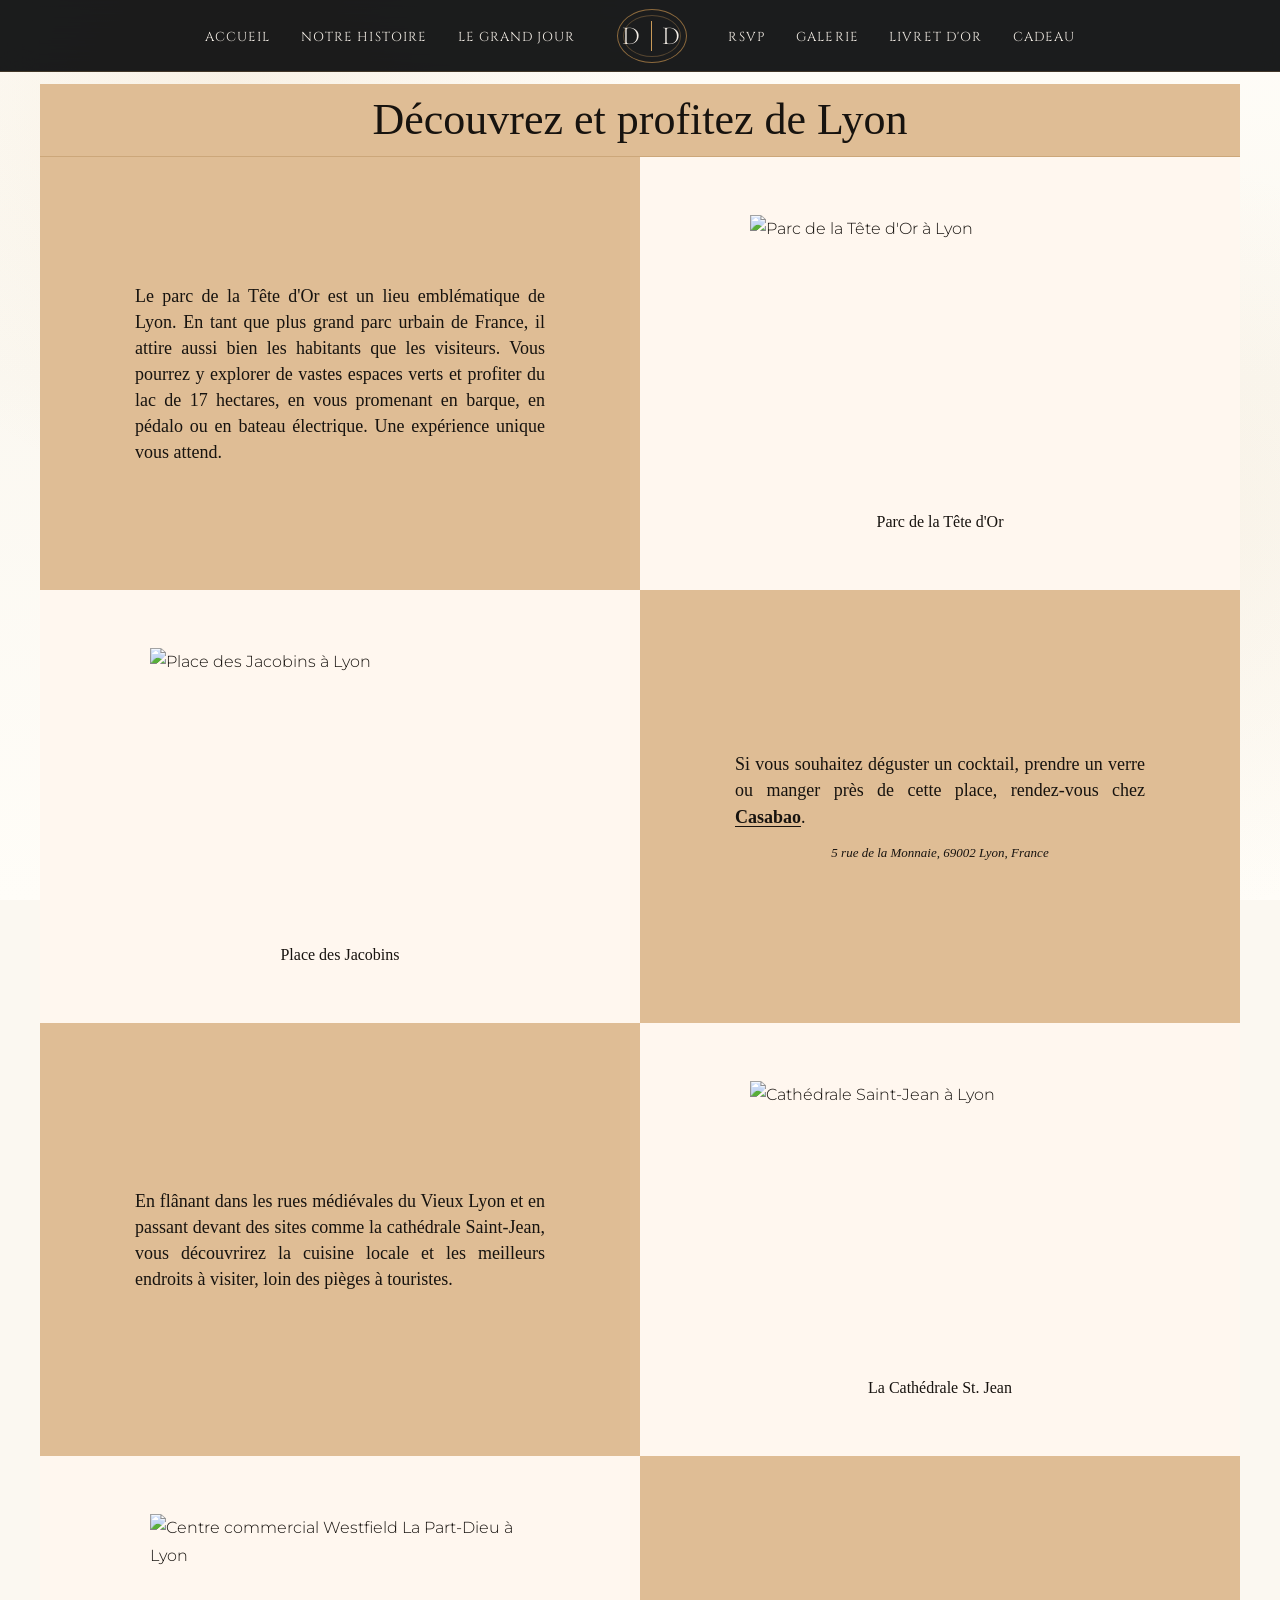
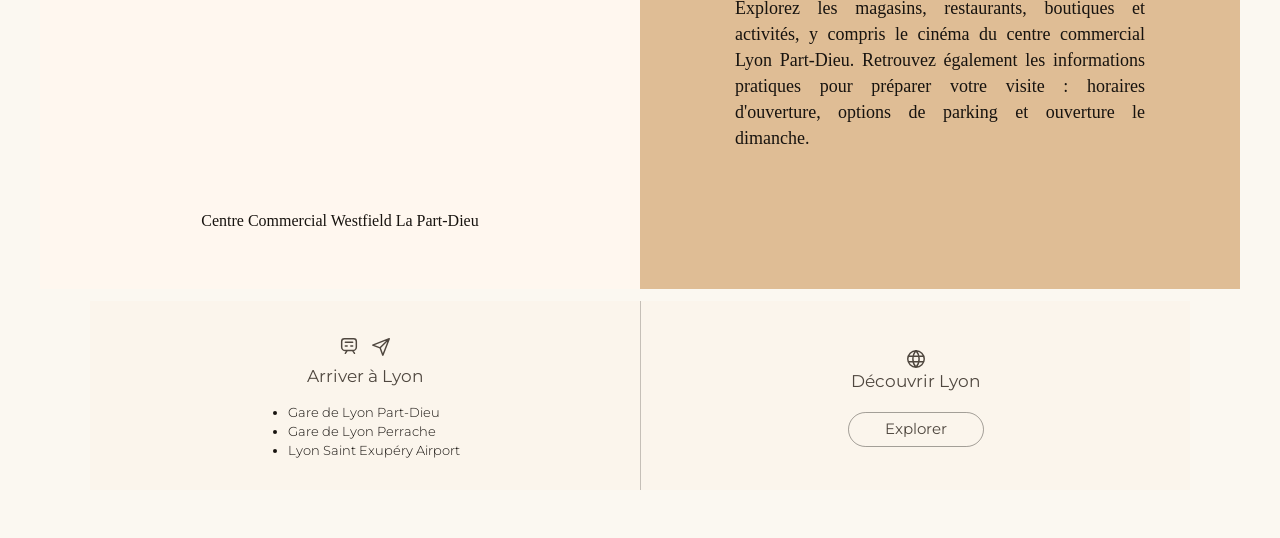
==== decouvrir-lyon.html @ 54d8b9b0 "update" ====
<!DOCTYPE html>
<html lang="fr">
<head>
  <meta charset="UTF-8" />
  <meta name="viewport" content="width=device-width, initial-scale=1.0" />
  <title>Découvrez Lyon - Dunelle &amp; Ditrich</title>
  <link rel="preconnect" href="https://fonts.googleapis.com" />
  <link rel="preconnect" href="https://fonts.gstatic.com" crossorigin />
  <link href="https://fonts.googleapis.com/css2?family=Cinzel:wght@400;500;600;700&family=Cormorant+Garamond:wght@400;500;600&family=Montserrat:wght@300;400;500;600&display=swap" rel="stylesheet" />
  <link rel="stylesheet" href="styles.css" />
</head>
<body class="lyon-page">
  <header class="site-header">
    <a class="mobile-brand" href="index.html#accueil" aria-label="Accueil">D|D</a>
    <button class="mobile-menu-toggle" type="button" aria-controls="site-menu" aria-expanded="false">
      <span>Menu</span>
      <i aria-hidden="true"></i>
      <i aria-hidden="true"></i>
    </button>
    <nav id="site-menu" class="main-nav" aria-label="Navigation principale">
      <a href="index.html#accueil">Accueil</a>
      <a href="index.html#histoire">Notre Histoire</a>
      <a href="index.html#grand-jour">Le Grand Jour</a>
      <a class="brand-mark" href="index.html#accueil" aria-label="Accueil">
        <span>D</span><i></i><span>D</span>
      </a>
      <a href="index.html#rsvp">RSVP</a>
      <a href="index.html#galerie">Galerie</a>
      <a href="index.html#livre-or">Livret d'or</a>
      <a href="index.html#cadeau">Cadeau</a>
    </nav>
    <a class="header-rsvp" href="index.html#rsvp">RSVP</a>
  </header>

  <main class="lyon-guide">
    <header class="lyon-guide-header">
      <h1>Découvrez et profitez de Lyon</h1>
    </header>

    <section class="lyon-guide-grid" aria-label="Suggestions pour découvrir Lyon">
      <article class="lyon-guide-cell lyon-text-cell">
        <p>
          Le parc de la Tête d'Or est un lieu emblématique de Lyon. En tant que plus grand
          parc urbain de France, il attire aussi bien les habitants que les visiteurs. Vous
          pourrez y explorer de vastes espaces verts et profiter du lac de 17 hectares, en
          vous promenant en barque, en pédalo ou en bateau électrique. Une expérience unique
          vous attend.
        </p>
      </article>

      <figure class="lyon-guide-cell lyon-image-cell">
        <img src="https://commons.wikimedia.org/wiki/Special:FilePath/Parc%20de%20la%20T%C3%AAte%20d%27Or%20Vue%20sur%20le%20lac7.jpg?width=900" alt="Parc de la Tête d'Or à Lyon" />
        <figcaption>Parc de la Tête d'Or</figcaption>
      </figure>

      <figure class="lyon-guide-cell lyon-image-cell">
        <img src="https://commons.wikimedia.org/wiki/Special:FilePath/Place%20des%20Jacobins%20%28Lyon%2C%202025%29.jpg?width=900" alt="Place des Jacobins à Lyon" />
        <figcaption>Place des Jacobins</figcaption>
      </figure>

      <article class="lyon-guide-cell lyon-text-cell">
        <p>
          Si vous souhaitez déguster un cocktail, prendre un verre ou manger près de cette
          place, rendez-vous chez <a href="https://www.casabao.fr/" target="_blank" rel="noreferrer">Casabao</a>.
        </p>
        <p class="lyon-address">5 rue de la Monnaie, 69002 Lyon, France</p>
      </article>

      <article class="lyon-guide-cell lyon-text-cell">
        <p>
          En flânant dans les rues médiévales du Vieux Lyon et en passant devant des sites
          comme la cathédrale Saint-Jean, vous découvrirez la cuisine locale et les meilleurs
          endroits à visiter, loin des pièges à touristes.
        </p>
      </article>

      <figure class="lyon-guide-cell lyon-image-cell">
        <img src="https://commons.wikimedia.org/wiki/Special:FilePath/Lyon%20Cathedral%20%2852163641867%29.jpg?width=900" alt="Cathédrale Saint-Jean à Lyon" />
        <figcaption>La Cathédrale St. Jean</figcaption>
      </figure>

      <figure class="lyon-guide-cell lyon-image-cell">
        <img src="https://commons.wikimedia.org/wiki/Special:FilePath/Facade%20du%20centre%20commercial%20de%20La%20Part%20Dieu.jpg?width=900" alt="Centre commercial Westfield La Part-Dieu à Lyon" />
        <figcaption>Centre Commercial Westfield La Part-Dieu</figcaption>
      </figure>

      <article class="lyon-guide-cell lyon-text-cell">
        <p>
          Explorez les magasins, restaurants, boutiques et activités, y compris le cinéma du
          centre commercial Lyon Part-Dieu. Retrouvez également les informations pratiques
          pour préparer votre visite : horaires d'ouverture, options de parking et ouverture
          le dimanche.
        </p>
      </article>
    </section>
  </main>

  <footer class="site-footer">
    <div class="footer-panel">
      <section class="footer-card" aria-labelledby="arrival-title">
        <div class="footer-icons" aria-hidden="true">
          <svg class="footer-icon" viewBox="0 0 24 24">
            <path d="M7 17h10M8 20l2-3M16 17l2 3M7 4h10a3 3 0 0 1 3 3v6a4 4 0 0 1-4 4H8a4 4 0 0 1-4-4V7a3 3 0 0 1 3-3ZM8 8h8M8 12h2M14 12h2" />
          </svg>
          <svg class="footer-icon" viewBox="0 0 24 24">
            <path d="M3 11l18-7-7 18-3-8-8-3ZM11 14l10-10" />
          </svg>
        </div>
        <h2 id="arrival-title">Arriver à Lyon</h2>
        <ul class="footer-list">
          <li>Gare de Lyon Part-Dieu</li>
          <li>Gare de Lyon Perrache</li>
          <li>Lyon Saint Exupéry Airport</li>
        </ul>
      </section>

      <section class="footer-card" aria-labelledby="discover-title">
        <svg class="footer-icon" viewBox="0 0 24 24" aria-hidden="true">
          <path d="M12 21a9 9 0 1 0 0-18 9 9 0 0 0 0 18ZM3.6 9h16.8M3.6 15h16.8M12 3c2.2 2.3 3.4 5.3 3.4 9S14.2 18.7 12 21M12 3C9.8 5.3 8.6 8.3 8.6 12S9.8 18.7 12 21" />
        </svg>
        <h2 id="discover-title">Découvrir Lyon</h2>
        <a class="footer-button" href="decouvrir-lyon.html">Explorer</a>
      </section>
    </div>
  </footer>

  <script>
    const header = document.querySelector(".site-header");
    const menuToggle = document.querySelector(".mobile-menu-toggle");
    const menuLinks = document.querySelectorAll("#site-menu a");

    function setMenuOpen(isOpen) {
      header.classList.toggle("menu-open", isOpen);
      menuToggle.setAttribute("aria-expanded", String(isOpen));
      document.body.classList.toggle("menu-lock", isOpen);
    }

    menuToggle.addEventListener("click", () => {
      setMenuOpen(!header.classList.contains("menu-open"));
    });

    menuLinks.forEach((link) => {
      link.addEventListener("click", () => setMenuOpen(false));
    });

    document.addEventListener("keydown", (event) => {
      if (event.key === "Escape") {
        setMenuOpen(false);
      }
    });
  </script>
</body>
</html>
---- styles.css ----
:root {
  --black: #030405;
  --night: #070b12;
  --night-soft: #101722;
  --panel: #0b111a;
  --ivory: #fbf8f1;
  --champagne: #fffdf8;
  --cream: #f4eee3;
  --ink: #17130f;
  --ink-soft: #4f473f;
  --gold: #c99a58;
  --gold-bright: #e0b66d;
  --gold-muted: #8d6a3d;
  --gold-dark: #9a6b32;
  --text: #f4eee6;
  --muted: #c5b9ad;
  --line: rgba(201, 154, 88, 0.34);
  --line-light: rgba(154, 107, 50, 0.28);
  --serif: "Cinzel", Georgia, serif;
  --body: "Montserrat", "Segoe UI", Arial, sans-serif;
  --display: "Cormorant Garamond", Georgia, serif;
}

* {
  box-sizing: border-box;
  margin: 0;
  padding: 0;
}

html {
  scroll-behavior: smooth;
}

body {
  min-height: 100vh;
  color: var(--ink);
  background: var(--ivory);
  font-family: var(--body);
  font-size: 16px;
  font-weight: 300;
  line-height: 1.75;
}

body::before {
  content: "";
  position: fixed;
  inset: 0;
  z-index: -1;
  background:
    radial-gradient(circle at 18% 10%, rgba(201, 154, 88, 0.11), transparent 26rem),
    radial-gradient(circle at 90% 60%, rgba(201, 154, 88, 0.08), transparent 24rem),
    linear-gradient(180deg, var(--champagne), var(--ivory) 42%, var(--champagne));
}

a {
  color: inherit;
  text-decoration: none;
}

img,
svg {
  display: block;
  max-width: 100%;
}

address {
  font-style: normal;
}

.site-header {
  position: fixed;
  inset: 0 0 auto;
  z-index: 50;
  min-height: 72px;
  padding: 0 4vw;
  display: flex;
  align-items: center;
  justify-content: center;
  background: rgba(3, 4, 5, 0.9);
  border-bottom: 1px solid rgba(201, 154, 88, 0.22);
  backdrop-filter: blur(16px);
}

.main-nav {
  display: grid;
  grid-template-columns: repeat(3, auto) 92px repeat(4, auto);
  align-items: center;
  justify-content: center;
  gap: clamp(18px, 2.4vw, 44px);
  width: 100%;
  color: var(--text);
  font-family: var(--serif);
  font-size: 13px;
  letter-spacing: 0.08em;
  text-transform: uppercase;
}

.main-nav a:not(.brand-mark),
.header-rsvp {
  position: relative;
  padding: 24px 0 21px;
}

.main-nav a:not(.brand-mark)::after,
.header-rsvp::after {
  content: "";
  position: absolute;
  left: 0;
  bottom: 10px;
  width: 100%;
  height: 1px;
  background: var(--gold);
  transform: scaleX(0);
  transform-origin: left;
  transition: transform 180ms ease;
}

.main-nav a:hover::after,
.main-nav .is-active::after,
.header-rsvp:hover::after {
  transform: scaleX(1);
}

.brand-mark {
  position: relative;
  width: 78px;
  height: 62px;
  margin: 0 auto;
  display: inline-flex;
  align-items: center;
  justify-content: center;
  gap: 10px;
  color: var(--text);
  font-family: var(--display);
  font-size: 26px;
  letter-spacing: 0.06em;
}

.brand-mark::before,
.brand-mark::after {
  content: "";
  position: absolute;
  inset: 4px;
  border: 1px solid var(--gold-muted);
  border-radius: 50%;
}

.brand-mark::after {
  inset: 10px;
  border-color: rgba(201, 154, 88, 0.34);
}

.brand-mark i {
  width: 1px;
  height: 30px;
  background: var(--gold);
}

.mobile-brand,
.mobile-menu-toggle,
.header-rsvp {
  display: none;
}

.menu-lock {
  overflow: hidden;
}

.hero {
  position: relative;
  min-height: 760px;
  display: grid;
  grid-template-columns: minmax(0, 1.45fr) minmax(420px, 0.9fr);
  overflow: hidden;
  border-bottom: 1px solid rgba(201, 154, 88, 0.2);
}

.hero-image {
  min-height: 760px;
  background:
    linear-gradient(90deg, rgba(3, 4, 5, 0.08), rgba(3, 4, 5, 0.58) 72%, var(--black)),
    url("assets/hero-couple.jpg") center bottom / contain no-repeat;
  background-color: var(--black);
  filter: grayscale(1);
}

.hero-panel {
  min-height: 600px;
  display: grid;
  align-items: center;
  padding: 120px clamp(42px, 7vw, 132px) 72px clamp(26px, 4vw, 72px);
  background:
    radial-gradient(circle at 55% 42%, rgba(201, 154, 88, 0.08), transparent 20rem),
    linear-gradient(90deg, rgba(3, 4, 5, 0.72), var(--black) 44%);
}

.hero-content {
  max-width: 420px;
  text-align: center;
}

.compteur-minute {
  display: grid;
  grid-template-columns: repeat(4, minmax(0, 1fr));
  gap: 8px;
  width: min(420px, 100%);
  margin: 0 auto 28px;
}

.countdown-box {
  display: grid;
  place-items: center;
  min-height: 76px;
  padding: 10px 6px 9px;
  color: var(--text);
  background: rgba(3, 4, 5, 0.72);
  border: 1px solid rgba(201, 154, 88, 0.58);
  box-shadow: 0 10px 24px rgba(0, 0, 0, 0.28);
}

.countdown-box strong {
  color: var(--gold-bright);
  font-family: var(--serif);
  font-size: clamp(28px, 3vw, 42px);
  font-weight: 600;
  line-height: 1;
}

.countdown-box span {
  margin-top: 5px;
  color: var(--text);
  font-family: var(--serif);
  font-size: 12px;
  font-weight: 600;
  letter-spacing: 0.08em;
  line-height: 1;
  text-transform: uppercase;
}

.eyebrow,
.section-label {
  display: inline-flex;
  align-items: center;
  gap: 14px;
  color: var(--gold);
  font-family: var(--serif);
  font-size: 13px;
  font-weight: 500;
  letter-spacing: 0.18em;
  line-height: 1.3;
  text-transform: uppercase;
}

.eyebrow::before,
.eyebrow::after,
.section-label::after {
  content: "";
  width: 42px;
  height: 1px;
  background: currentColor;
}

.hero h1 {
  margin: 22px 0 20px;
  color: var(--text);
  font-family: var(--serif);
  font-size: clamp(54px, 5.3vw, 92px);
  font-weight: 500;
  letter-spacing: 0.08em;
  line-height: 0.9;
  text-transform: uppercase;
}

.hero h1 span {
  color: var(--gold-bright);
  font-size: 0.68em;
}

.date,
.venue {
  color: var(--text);
  font-family: var(--serif);
  letter-spacing: 0.13em;
  text-transform: uppercase;
}

.date {
  font-size: 21px;
}

.venue {
  margin-top: 8px;
  color: var(--gold-bright);
  font-size: 15px;
}

blockquote {
  position: relative;
  margin-top: 58px;
  color: var(--text);
  font-family: var(--display);
  font-size: 20px;
  font-style: italic;
  line-height: 1.55;
}

blockquote::before {
  content: "";
  position: absolute;
  top: -30px;
  left: 50%;
  width: 106px;
  height: 1px;
  background: var(--gold);
  transform: translateX(-50%);
}

.scroll-cue {
  position: absolute;
  left: 50%;
  bottom: 28px;
  width: 18px;
  height: 18px;
  border-right: 2px solid var(--gold-bright);
  border-bottom: 2px solid var(--gold-bright);
  transform: translateX(-50%) rotate(45deg);
}

.split-section {
  display: grid;
  grid-template-columns: minmax(320px, 0.9fr) minmax(360px, 1.1fr);
  align-items: stretch;
  background: var(--champagne);
  border-bottom: 1px solid var(--line-light);
}

.story-copy {
  padding: clamp(70px, 7vw, 108px) clamp(34px, 7vw, 132px);
}

.story-copy h2,
.section-heading h2,
.location-copy h2,
.rsvp-content h2,
.guestbook-copy h2,
.gift-copy h2 {
  margin: 18px 0 28px;
  color: var(--gold-bright);
  font-family: var(--serif);
  font-size: clamp(34px, 4vw, 58px);
  font-weight: 500;
  letter-spacing: 0.09em;
  line-height: 1.08;
  text-transform: uppercase;
}

.story-slider-section .section-heading h2,
.day-section .section-heading h2,
.location-copy h2,
.rsvp-content h2,
.gallery-section .section-heading h2,
.guestbook-copy h2,
.gift-copy h2 {
  color: var(--gold-dark);
}

.story-slider-section .section-label,
.day-section .section-label,
.location-section .section-label,
.rsvp-section .section-label,
.gallery-section .section-label,
.guestbook-section .section-label,
.gift-section .section-label {
  color: var(--gold-dark);
}

.story-slider-section .section-label::after,
.day-section .section-label::after,
.location-section .section-label::after,
.rsvp-section .section-label::after,
.gallery-section .section-label::after,
.guestbook-section .section-label::after,
.gift-section .section-label::after,
.section-heading .section-label::before,
.dress-code .section-label::before {
  background: var(--gold-dark);
}

.story-copy p:not(.section-label) {
  max-width: 610px;
  margin-top: 22px;
  color: var(--ink-soft);
}

.story-photo {
  min-height: 640px;
}

.story-photo img {
  width: 100%;
  height: 100%;
  object-fit: contain;
  object-position: center;
  background: var(--cream);
}

.story-slider-section {
  background:
    radial-gradient(circle at 18% 12%, rgba(201, 154, 88, 0.16), transparent 20rem),
    linear-gradient(180deg, var(--champagne), var(--ivory));
  border-bottom: 1px solid var(--line-light);
}

.story-slider {
  width: min(620px, 100%);
  margin: 0 auto;
}

.story-slides {
  position: relative;
}

.story-slide {
  display: none;
  overflow: hidden;
  background: var(--champagne);
  border: 1px solid var(--line-light);
  box-shadow: 0 26px 70px rgba(79, 71, 63, 0.14);
}

.story-slide.is-active {
  display: block;
  animation: fade-up 420ms ease both;
}

.story-slide img {
  width: 100%;
  max-height: 400px;
  object-fit: contain;
  object-position: center;
  background: var(--cream);
  border-bottom: 1px solid var(--line-light);
}

.story-card-copy {
  padding: clamp(24px, 4vw, 38px);
}

.story-card-copy p {
  color: var(--ink-soft);
  font-size: 17px;
  line-height: 1.85;
}

.story-slider-controls {
  display: grid;
  grid-template-columns: auto 1fr auto;
  align-items: center;
  gap: 18px;
  margin-top: 22px;
}

.story-arrow,
.story-dots button {
  color: var(--gold-dark);
  background: transparent;
  border: 1px solid rgba(154, 107, 50, 0.5);
  cursor: pointer;
}

.story-arrow {
  min-height: 44px;
  padding: 0 18px;
  font-family: var(--serif);
  font-size: 12px;
  font-weight: 600;
  letter-spacing: 0.12em;
  text-transform: uppercase;
}

.story-dots {
  display: flex;
  justify-content: center;
  gap: 9px;
}

.story-dots button {
  width: 11px;
  height: 11px;
  padding: 0;
  border-radius: 50%;
}

.story-dots button.is-active {
  background: var(--gold-dark);
}

.section-pad {
  padding: clamp(72px, 8vw, 124px) 6vw;
}

.section-heading {
  max-width: 780px;
  margin: 0 auto 62px;
  text-align: center;
}

.section-heading .section-label::before {
  content: "";
  width: 42px;
  height: 1px;
  background: currentColor;
}

.day-section {
  background:
    radial-gradient(circle at 50% 0, rgba(201, 154, 88, 0.12), transparent 24rem),
    var(--ivory);
  border-bottom: 1px solid var(--line-light);
}

.events-grid {
  display: grid;
  grid-template-columns: repeat(2, minmax(280px, 420px));
  justify-content: center;
  width: min(920px, 100%);
  margin: 0 auto;
}

.event-card {
  position: relative;
  min-height: 250px;
  padding: 22px 44px;
  text-align: center;
}

.event-card + .event-card {
  border-left: 1px solid var(--line-light);
}

.event-icon,
.dress-icon {
  width: 66px;
  height: 66px;
  margin: 0 auto 20px;
  fill: none;
  stroke: var(--gold-dark);
  stroke-width: 1.7;
  stroke-linecap: round;
  stroke-linejoin: round;
}

.event-card h3 {
  color: var(--ink);
  font-family: var(--serif);
  font-size: 22px;
  font-weight: 500;
  letter-spacing: 0.12em;
  text-transform: uppercase;
}

.event-time {
  margin-top: 16px;
  color: var(--gold-dark);
  font-family: var(--serif);
  font-size: 20px;
}

.event-place {
  margin-top: 10px;
  color: var(--ink-soft);
}

.dress-code {
  width: min(920px, 100%);
  margin: 54px auto 0;
  padding-top: 34px;
  text-align: center;
  border-top: 1px solid var(--line-light);
}

.dress-code .section-label::before {
  content: "";
  width: 42px;
  height: 1px;
  background: currentColor;
}

.dress-code p:last-child {
  max-width: 860px;
  margin: 16px auto 0;
  color: var(--ink-soft);
}

.location-section {
  display: grid;
  grid-template-columns: minmax(320px, 0.7fr) minmax(380px, 1.3fr);
  min-height: 430px;
  background: var(--champagne);
  border-bottom: 1px solid var(--line-light);
}

.location-copy {
  padding: clamp(56px, 6vw, 86px) clamp(34px, 6vw, 98px);
  border-right: 1px solid var(--line-light);
}

.location-copy h2 {
  max-width: 420px;
  margin-bottom: 34px;
  font-size: clamp(28px, 3vw, 42px);
}

address,
.parking p:last-child {
  color: var(--ink-soft);
}

address strong {
  display: block;
  margin-bottom: 7px;
  color: var(--gold-dark);
  font-family: var(--serif);
  font-size: 19px;
}

.parking {
  margin-top: 34px;
}

.map-card {
  position: relative;
  min-height: 430px;
  overflow: hidden;
}

.map-card::after {
  content: "";
  position: absolute;
  inset: 0;
  background: radial-gradient(circle at 56% 42%, rgba(201, 154, 88, 0.18), transparent 12rem);
  pointer-events: none;
}

.map-card img {
  width: 100%;
  height: 100%;
  object-fit: cover;
  filter: saturate(1.05) contrast(1.05);
}

.rsvp-section {
  position: relative;
  overflow: hidden;
  text-align: center;
  background:
    radial-gradient(circle at 50% 18%, rgba(201, 154, 88, 0.12), transparent 18rem),
    var(--champagne);
  border-bottom: 1px solid var(--line-light);
}

.rsvp-content {
  position: relative;
  z-index: 2;
}

.rsvp-content h2 {
  margin-bottom: 12px;
  font-size: clamp(30px, 3.5vw, 48px);
}

.rsvp-content p:not(.section-label) {
  max-width: 760px;
  margin: 0 auto 26px;
  color: var(--ink-soft);
  font-size: 18px;
}

.gold-button,
.outline-button {
  display: inline-flex;
  align-items: center;
  justify-content: center;
  min-height: 52px;
  padding: 0 34px;
  font-family: var(--serif);
  font-size: 14px;
  font-weight: 600;
  letter-spacing: 0.12em;
  text-transform: uppercase;
  transition: transform 180ms ease, background 180ms ease, color 180ms ease;
}

.gold-button {
  color: #1b1410;
  background: linear-gradient(180deg, #edc77e, #c8954f);
  border: 1px solid #f1ce88;
  box-shadow: 0 14px 34px rgba(201, 154, 88, 0.18);
}

.gold-button:hover,
.outline-button:hover {
  transform: translateY(-2px);
}

.ornament {
  position: absolute;
  bottom: 32px;
  width: 76px;
  height: 120px;
  border-left: 1px solid var(--gold-muted);
  border-radius: 60% 0 0 60%;
  opacity: 0.8;
}

.ornament::before,
.ornament::after {
  content: "";
  position: absolute;
  left: -9px;
  width: 18px;
  height: 34px;
  border: 1px solid var(--gold-muted);
  border-right: 0;
  border-bottom: 0;
  border-radius: 50%;
  transform: rotate(-24deg);
}

.ornament::before {
  top: 24px;
}

.ornament::after {
  top: 68px;
}

.ornament-left {
  left: 8vw;
}

.ornament-right {
  right: 8vw;
  transform: scaleX(-1);
}

.gallery-section {
  padding: clamp(56px, 6vw, 80px) 0 clamp(60px, 6vw, 92px);
  text-align: center;
  background:
    radial-gradient(circle at 10% 10%, rgba(201, 154, 88, 0.1), transparent 20rem),
    var(--ivory);
  border-bottom: 1px solid var(--line-light);
}

.gallery-section .section-heading {
  margin-bottom: 34px;
}

.gallery-section h2 {
  margin-bottom: 0;
}

.gallery-frame {
  position: relative;
  width: min(1320px, calc(100% - 32px));
  margin: 0 auto;
  padding: 0 62px;
  overflow: hidden;
}

.gallery-grid {
  display: flex;
  gap: 10px;
  width: 100%;
  transform: translateX(0);
  transition: transform 1150ms cubic-bezier(0.16, 1, 0.3, 1);
  will-change: transform;
}

.gallery-grid img {
  flex: 0 0 calc((100% - 30px) / 4);
  width: calc((100% - 30px) / 4);
  aspect-ratio: 3 / 4;
  object-fit: cover;
  object-position: center;
  border: 1px solid var(--line-light);
  filter: contrast(1.06) saturate(1.04);
  box-shadow: 0 14px 34px rgba(79, 71, 63, 0.12);
  transform: scale(1);
  transition: filter 1150ms ease, transform 1150ms cubic-bezier(0.16, 1, 0.3, 1);
}

.gallery-grid.is-sliding img {
  filter: contrast(1.03) saturate(1.02);
  transform: scale(0.992);
}

.gallery-arrow {
  position: absolute;
  top: 50%;
  z-index: 2;
  width: 48px;
  height: 48px;
  display: grid;
  place-items: center;
  color: var(--gold-dark);
  background: rgba(255, 253, 248, 0.94);
  border: 1px solid rgba(154, 107, 50, 0.45);
  border-radius: 50%;
  box-shadow: 0 12px 30px rgba(79, 71, 63, 0.16);
  cursor: pointer;
  transform: translateY(-50%);
  transition: transform 180ms ease, border-color 180ms ease, color 180ms ease;
}

.gallery-arrow:hover {
  color: var(--ink);
  border-color: var(--gold-dark);
  transform: translateY(-50%) scale(1.04);
}

.gallery-arrow span {
  margin-top: -3px;
  font-family: var(--serif);
  font-size: 36px;
  line-height: 1;
}

.gallery-arrow-prev {
  left: 0;
}

.gallery-arrow-next {
  right: 0;
}

.outline-button {
  margin-top: 28px;
  color: var(--gold-dark);
  background: transparent;
  border: 1px solid rgba(154, 107, 50, 0.55);
}

.guestbook-section {
  display: grid;
  grid-template-columns: minmax(280px, 0.9fr) minmax(320px, 1fr);
  align-items: center;
  gap: clamp(34px, 6vw, 86px);
  background:
    radial-gradient(circle at 18% 30%, rgba(201, 154, 88, 0.12), transparent 20rem),
    var(--champagne);
  border-bottom: 1px solid var(--line-light);
}

.guestbook-image img {
  width: 100%;
  aspect-ratio: 4 / 3;
  object-fit: cover;
  object-position: center;
  border: 1px solid var(--line-light);
  box-shadow: 0 24px 58px rgba(79, 71, 63, 0.16);
}

.guestbook-copy {
  max-width: 620px;
}

.guestbook-copy h2 {
  margin: 14px 0 18px;
  font-size: clamp(28px, 3vw, 46px);
}

.guestbook-copy p:not(.section-label) {
  color: var(--ink-soft);
  font-size: 17px;
}

.guestbook-button {
  margin-top: 30px;
  cursor: pointer;
}

.gift-section {
  display: grid;
  grid-template-columns: 150px minmax(280px, 640px) auto;
  align-items: center;
  justify-content: center;
  gap: 52px;
  background:
    radial-gradient(circle at 78% 30%, rgba(201, 154, 88, 0.12), transparent 18rem),
    var(--champagne);
  border-bottom: 1px solid var(--line-light);
}

.gift-icon {
  position: relative;
  width: 130px;
  height: 130px;
  border: 1px dashed rgba(201, 154, 88, 0.55);
  border-radius: 50%;
}

.gift-icon::before {
  content: "";
  position: absolute;
  inset: 33px;
  border: 3px solid var(--gold-dark);
}

.gift-icon::after {
  content: "";
  position: absolute;
  left: 50%;
  top: 33px;
  width: 3px;
  height: 64px;
  background: var(--gold-dark);
  box-shadow: -18px -10px 0 -8px var(--champagne), 18px -10px 0 -8px var(--champagne);
  transform: translateX(-50%);
}

.gift-copy h2 {
  margin: 12px 0 14px;
  font-size: clamp(25px, 2.4vw, 36px);
}

.gift-copy p:not(.section-label) {
  color: var(--ink-soft);
}

.gift-button {
  justify-self: center;
  min-width: 220px;
}

.site-footer {
  padding: 0 6vw 48px;
  background: var(--ivory);
}

.footer-panel {
  display: grid;
  grid-template-columns: repeat(2, minmax(0, 1fr));
  width: min(1100px, 100%);
  margin: 0 auto;
  background: #fbf5ec;
}

.footer-card {
  min-height: 170px;
  padding: 34px 28px 30px;
  display: grid;
  align-content: center;
  justify-items: center;
  color: var(--ink);
  text-align: center;
}

.footer-card + .footer-card {
  border-left: 1px solid rgba(23, 19, 15, 0.24);
}

.footer-icons {
  display: inline-flex;
  align-items: center;
  justify-content: center;
  gap: 10px;
  margin-bottom: 8px;
}

.footer-icon {
  width: 22px;
  height: 22px;
  fill: none;
  stroke: var(--ink-soft);
  stroke-width: 1.6;
  stroke-linecap: round;
  stroke-linejoin: round;
}

.footer-card h2 {
  margin: 0;
  color: var(--ink-soft);
  font-family: var(--body);
  font-size: 17px;
  font-weight: 400;
  letter-spacing: 0;
  line-height: 1.4;
}

.footer-list {
  margin: 14px 0 0;
  padding-left: 18px;
  color: var(--ink);
  font-size: 13px;
  line-height: 1.45;
  text-align: left;
}

.footer-button {
  min-width: 136px;
  margin-top: 18px;
  padding: 7px 24px 8px;
  color: var(--ink-soft);
  font-family: var(--body);
  font-size: 15px;
  font-weight: 400;
  line-height: 1.2;
  background: transparent;
  border: 1px solid rgba(23, 19, 15, 0.38);
  border-radius: 999px;
  transition: border-color 180ms ease, color 180ms ease, transform 180ms ease;
}

.footer-button:hover {
  color: var(--gold-dark);
  border-color: var(--gold-dark);
  transform: translateY(-1px);
}

.lyon-page {
  padding-top: 72px;
  background: var(--ivory);
}

.lyon-guide {
  width: min(1200px, calc(100% - 24px));
  margin: 12px auto;
  overflow: hidden;
  background: var(--champagne);
}

.lyon-guide-header {
  position: relative;
  min-height: 70px;
  display: grid;
  place-items: center;
  padding: 12px 72px;
  color: var(--ink);
  background: #dfbd95;
  border-bottom: 1px solid var(--line-light);
  text-align: center;
}

.lyon-guide-header h1 {
  font-family: Georgia, "Times New Roman", serif;
  font-size: clamp(29px, 4vw, 44px);
  font-weight: 400;
  letter-spacing: 0;
  line-height: 1.1;
}

.lyon-guide-grid {
  display: grid;
  grid-template-columns: repeat(2, minmax(0, 1fr));
  background: var(--champagne);
}

.lyon-guide-cell {
  min-height: 420px;
}

.lyon-text-cell {
  display: grid;
  align-content: center;
  padding: clamp(44px, 7vw, 112px);
  background: #dfbd95;
}

.lyon-text-cell p {
  max-width: 410px;
  margin: 0 auto;
  color: var(--ink);
  font-family: Georgia, "Times New Roman", serif;
  font-size: clamp(15px, 1.6vw, 18px);
  line-height: 1.45;
  text-align: justify;
}

.lyon-text-cell a {
  font-weight: 700;
  text-decoration: underline;
  text-underline-offset: 3px;
}

.lyon-address {
  margin-top: 14px !important;
  font-size: 13px !important;
  font-style: italic;
  text-align: center !important;
}

.lyon-image-cell {
  display: grid;
  align-content: center;
  justify-items: center;
  gap: 12px;
  padding: clamp(30px, 5vw, 58px);
  background: #fff7ef;
}

.lyon-image-cell img {
  width: min(380px, 100%);
  aspect-ratio: 4 / 3;
  object-fit: cover;
}

.lyon-image-cell figcaption {
  color: var(--ink);
  font-family: Georgia, "Times New Roman", serif;
  font-size: 16px;
  line-height: 1.25;
  text-align: center;
}

.reveal {
  animation: fade-up 650ms ease both;
}

@keyframes fade-up {
  from {
    opacity: 0;
    transform: translateY(22px);
  }
  to {
    opacity: 1;
    transform: translateY(0);
  }
}

@media (max-width: 1080px) {
  .site-header {
    justify-content: space-between;
  }

  .main-nav {
    position: fixed;
    inset: 72px 0 0;
    z-index: 45;
    display: grid;
    grid-template-columns: 1fr;
    align-content: start;
    justify-items: center;
    gap: 0;
    width: 100%;
    height: calc(100dvh - 72px);
    padding: 18px 24px 40px;
    overflow-y: auto;
    color: var(--text);
    background:
      radial-gradient(circle at 50% 0, rgba(201, 154, 88, 0.16), transparent 18rem),
      rgba(3, 4, 5, 0.97);
    border-top: 1px solid rgba(201, 154, 88, 0.2);
    transform: translateY(-16px);
    opacity: 0;
    visibility: hidden;
    pointer-events: none;
    transition: transform 220ms ease, opacity 220ms ease, visibility 220ms ease;
  }

  .site-header.menu-open .main-nav {
    transform: translateY(0);
    opacity: 1;
    visibility: visible;
    pointer-events: auto;
  }

  .main-nav a:not(.brand-mark) {
    width: min(320px, 100%);
    padding: 16px 0;
    text-align: center;
    border-bottom: 1px solid rgba(201, 154, 88, 0.16);
  }

  .main-nav a:not(.brand-mark)::after {
    display: none;
  }

  .main-nav .brand-mark {
    display: none;
  }

  .mobile-brand {
    display: inline-flex;
    color: var(--gold-bright);
    font-family: var(--serif);
    font-size: 14px;
    letter-spacing: 0.14em;
    text-transform: uppercase;
  }

  .mobile-menu-toggle {
    position: relative;
    z-index: 60;
    display: inline-grid;
    grid-template-columns: auto 20px;
    align-items: center;
    gap: 10px;
    min-height: 38px;
    padding: 0 12px;
    color: var(--gold-bright);
    background: rgba(3, 4, 5, 0.4);
    border: 1px solid rgba(201, 154, 88, 0.5);
    border-radius: 0;
    font-family: var(--serif);
    font-size: 12px;
    letter-spacing: 0.12em;
    text-transform: uppercase;
    cursor: pointer;
  }

  .mobile-menu-toggle i {
    grid-column: 2;
    display: block;
    width: 20px;
    height: 1px;
    background: currentColor;
    transition: transform 180ms ease, opacity 180ms ease;
  }

  .mobile-menu-toggle i + i {
    margin-top: -8px;
  }

  .site-header.menu-open .mobile-menu-toggle i:first-of-type {
    transform: translateY(4px) rotate(45deg);
  }

  .site-header.menu-open .mobile-menu-toggle i:last-of-type {
    transform: translateY(-5px) rotate(-45deg);
  }

  .header-rsvp {
    display: none;
  }

  .hero {
    grid-template-columns: 1fr;
  }

  .hero-image {
    position: absolute;
    inset: 0;
    min-height: 100%;
    opacity: 1;
    filter: grayscale(1) brightness(1.90);
  }

  .hero-panel {
    position: relative;
    min-height: 760px;
    justify-items: center;
    padding: 130px 28px 82px;
    background: linear-gradient(180deg, rgba(3, 4, 5, 0.1), rgba(3, 4, 5, 0.68) 70%, rgba(3, 4, 5, 0.9));
  }

  .split-section,
  .guestbook-section,
  .gift-section {
    grid-template-columns: 1fr;
  }

  .story-photo {
    min-height: 460px;
  }

  .events-grid {
    grid-template-columns: 1fr;
    max-width: 560px;
  }

  .event-card + .event-card {
    border-left: 0;
    border-top: 1px solid var(--line-light);
  }

  .location-copy {
    border-right: 0;
    border-bottom: 1px solid var(--line-light);
  }

  .map-card {
    min-height: 330px;
  }

  .gallery-grid {
    display: flex;
  }

  .gallery-frame {
    width: min(640px, calc(100% - 36px));
    padding: 0 54px;
  }

  .gallery-grid img {
    flex-basis: 100%;
    width: 100%;
    aspect-ratio: 4 / 5;
  }

  .gallery-arrow {
    width: 44px;
    height: 44px;
    background: rgba(255, 253, 248, 0.92);
  }

  .gallery-arrow span {
    font-size: 34px;
  }

  .guestbook-section {
    text-align: center;
  }

  .guestbook-copy {
    max-width: 680px;
    margin: 0 auto;
  }

  .gift-section {
    text-align: center;
  }

  .gift-icon,
  .gift-button {
    justify-self: center;
  }

  .lyon-guide {
    width: calc(100% - 18px);
  }

  .lyon-guide-grid {
    grid-template-columns: 1fr;
  }

  .lyon-guide-cell {
    min-height: auto;
  }

  .lyon-text-cell {
    padding: 54px 28px;
  }
}

@media (max-width: 620px) {
  body {
    font-size: 14px;
  }

  .site-header {
    min-height: 58px;
    padding: 0 18px;
  }

  .main-nav {
    inset: 58px 0 0;
    height: calc(100dvh - 58px);
  }

  .hero,
  .hero-panel {
    min-height: 720px;
  }

  .hero-content {
    position: absolute;
    top: 78px;
    max-width: 330px;
  }

  .compteur-minute {
    gap: 5px;
    margin-bottom: 18px;
  }

  .countdown-box {
    min-height: 58px;
    padding: 8px 3px 7px;
  }

  .countdown-box strong {
    font-size: 24px;
  }

  .countdown-box span {
    font-size: 9px;
    letter-spacing: 0.04em;
  }

  .hero h1 {
    font-size: 35px;
  }

  .date {
    margin-top: 50px;
    font-size: 16px;
  }

  .venue {
    font-size: 12px;
  }

  blockquote {
    margin-top: 44px;
    font-size: 18px;
  }

  .eyebrow{
    margin-top: 170px;
    font-weight: bold;
  }

  .eyebrow,
  .section-label {
    font-size: 11px;
  }

  .eyebrow::before,
  .eyebrow::after,
  .section-label::after,
  .section-heading .section-label::before,
  .dress-code .section-label::before {
    width: 26px;
  }

  .story-copy {
    padding: 56px 24px;
  }

  .story-copy h2,
  .section-heading h2,
  .location-copy h2,
  .rsvp-content h2,
  .guestbook-copy h2,
  .gift-copy h2 {
    font-size: 29px;
    letter-spacing: 0.07em;
  }

  .story-photo {
    min-height: 330px;
  }

  .story-slider-section {
    padding-left: 18px;
    padding-right: 18px;
  }

  .story-slide img {
    aspect-ratio: 2 / 2;
  }

  .story-card-copy {
    padding: 22px 18px 24px;
  }

  .story-card-copy p {
    font-size: 14px;
    line-height: 1.75;
  }

  .story-slider-controls {
    grid-template-columns: 1fr 1fr;
    gap: 10px;
  }

  .story-dots {
    grid-column: 1 / -1;
    grid-row: 1;
  }

  .story-arrow {
    grid-row: 2;
    min-height: 40px;
    padding: 0 10px;
    font-size: 10px;
  }

  .section-pad {
    padding: 62px 24px;
  }

  .section-heading {
    margin-bottom: 42px;
  }

  .event-card {
    min-height: auto;
    padding: 34px 18px;
  }

  .dress-code {
    margin-top: 32px;
  }

  .map-card {
    min-height: 260px;
  }

  .ornament {
    display: none;
  }

  .gold-button,
  .outline-button {
    width: 100%;
    max-width: 340px;
    padding: 0 18px;
    text-align: center;
  }

  .gallery-grid {
    width: 100%;
  }

  .gallery-frame {
    width: 100%;
    padding: 0 44px;
  }

  .gallery-arrow {
    width: 38px;
    height: 38px;
  }

  .gallery-arrow span {
    font-size: 29px;
  }

  .guestbook-section {
    gap: 28px;
  }

  .guestbook-image img {
    aspect-ratio: 1 / 1;
  }

  .gift-section {
    gap: 28px;
  }

  .gift-button {
    width: 100%;
    max-width: 340px;
  }

  .gift-icon {
    width: 104px;
    height: 104px;
  }

  .gift-icon::before {
    inset: 27px;
  }

  .gift-icon::after {
    top: 27px;
    height: 50px;
  }

  .site-footer {
    padding: 0 18px 36px;
  }

  .footer-panel {
    grid-template-columns: 1fr;
  }

  .footer-card {
    min-height: 150px;
    padding: 30px 22px;
  }

  .footer-card + .footer-card {
    border-left: 0;
    border-top: 1px solid rgba(23, 19, 15, 0.24);
  }

  .lyon-page {
    padding-top: 58px;
  }

  .lyon-guide {
    width: 100%;
    margin: 0;
  }

  .lyon-guide-header {
    min-height: 58px;
    padding: 12px 52px;
  }

  .lyon-guide-header h1 {
    font-size: 25px;
  }

  .lyon-text-cell {
    padding: 44px 24px;
  }

  .lyon-text-cell p {
    max-width: 100%;
    font-size: 15px;
  }

  .lyon-image-cell {
    padding: 34px 24px;
  }

  .lyon-image-cell img {
    width: 100%;
  }
}
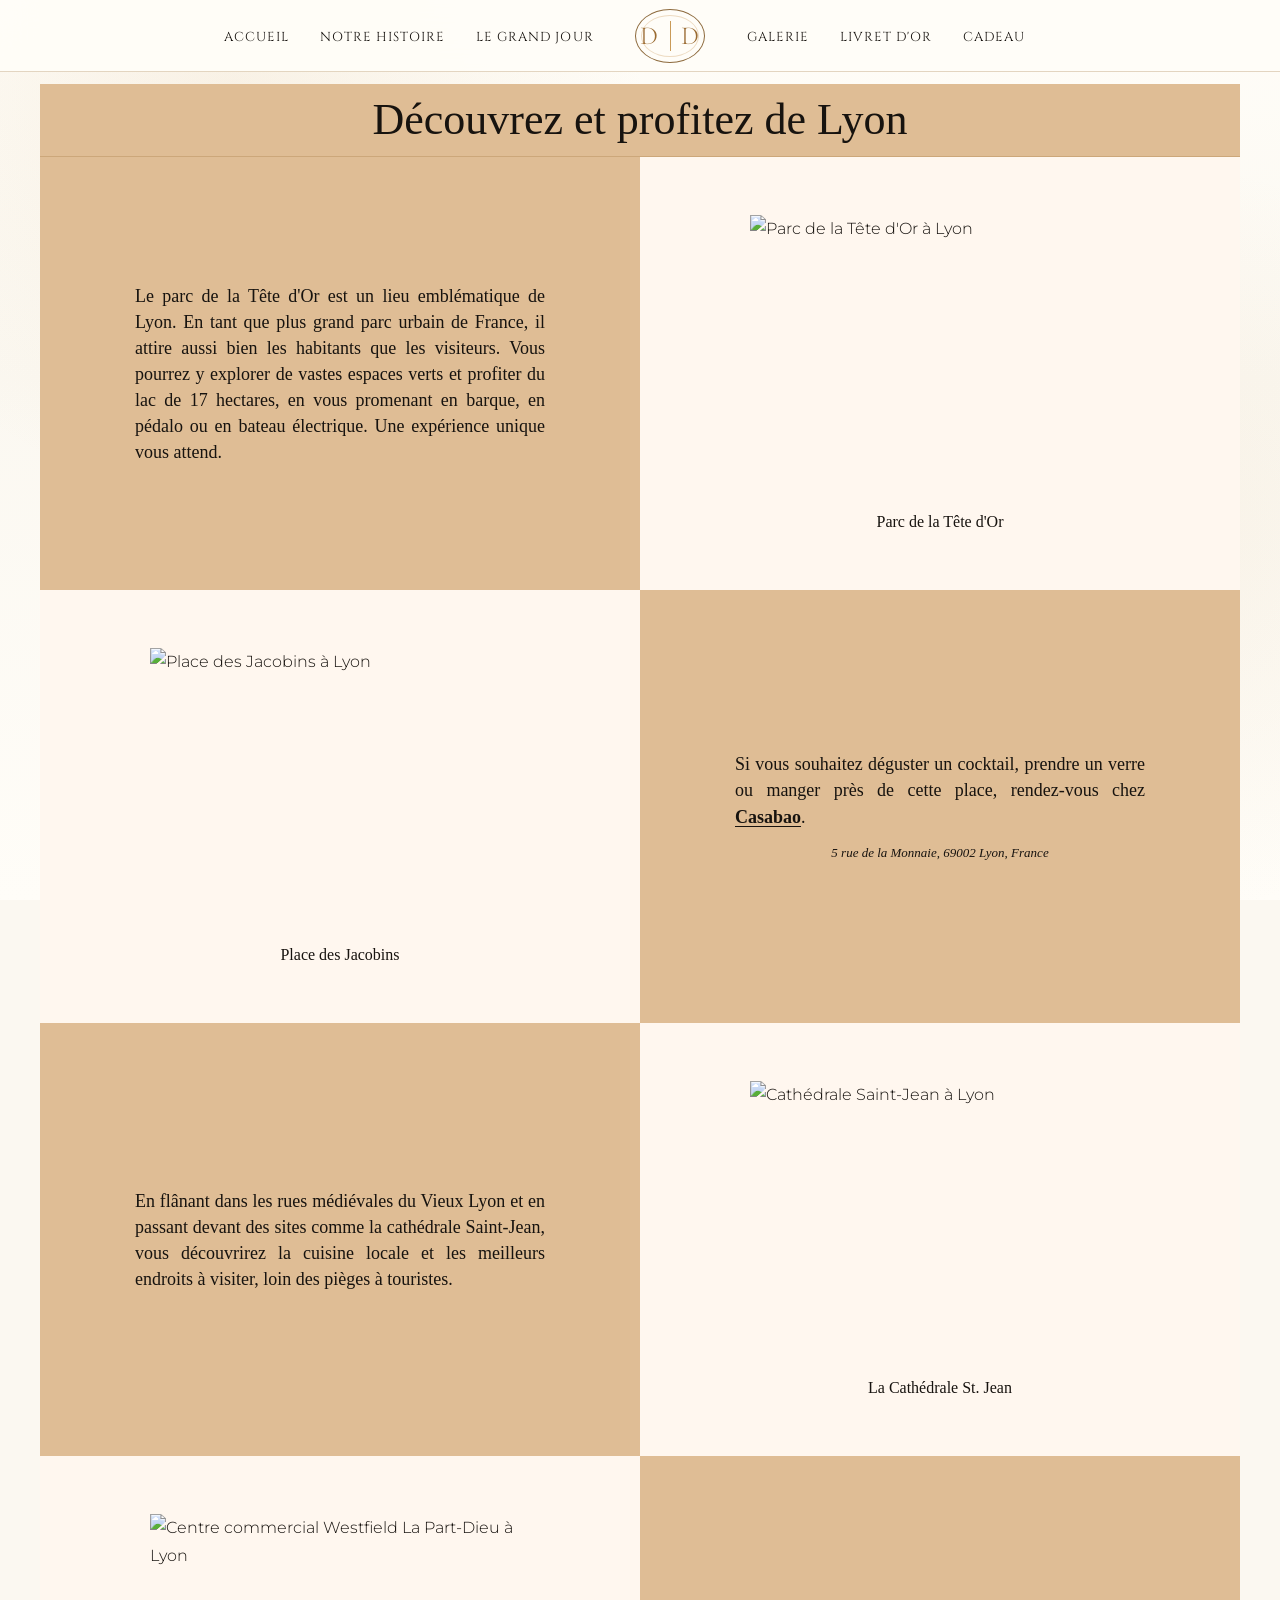
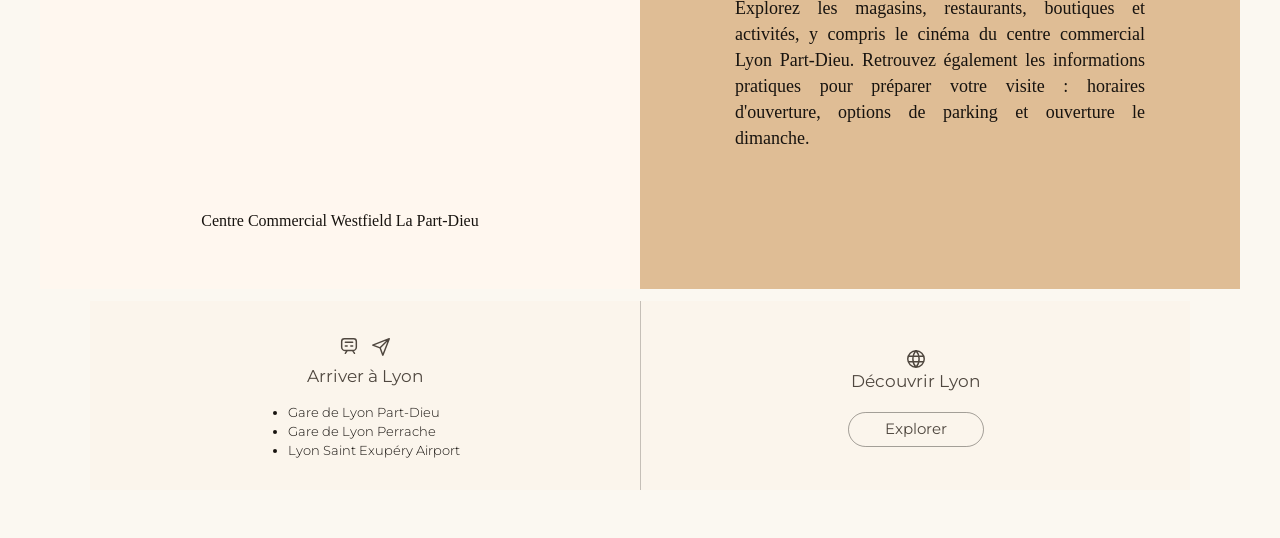
==== commit fef535c4: "update" ====
--- a/decouvrir-lyon.html
+++ b/decouvrir-lyon.html
@@ -24,7 +24,6 @@
       <a class="brand-mark" href="index.html#accueil" aria-label="Accueil">
         <span>D</span><i></i><span>D</span>
       </a>
-      <a href="index.html#rsvp">RSVP</a>
       <a href="index.html#galerie">Galerie</a>
       <a href="index.html#livre-or">Livret d'or</a>
       <a href="index.html#cadeau">Cadeau</a>
--- a/styles.css
+++ b/styles.css
@@ -19,6 +19,7 @@
   --serif: "Cinzel", Georgia, serif;
   --body: "Montserrat", "Segoe UI", Arial, sans-serif;
   --display: "Cormorant Garamond", Georgia, serif;
+  --script: "Great Vibes", "Cormorant Garamond", cursive;
 }
 
 * {
@@ -76,8 +77,8 @@
   display: flex;
   align-items: center;
   justify-content: center;
-  background: rgba(3, 4, 5, 0.9);
-  border-bottom: 1px solid rgba(201, 154, 88, 0.22);
+  background: rgba(255, 253, 248, 0.94);
+  border-bottom: 1px solid var(--line-light);
   backdrop-filter: blur(16px);
 }
 
@@ -88,7 +89,7 @@
   justify-content: center;
   gap: clamp(18px, 2.4vw, 44px);
   width: 100%;
-  color: var(--text);
+  color: var(--ink);
   font-family: var(--serif);
   font-size: 13px;
   letter-spacing: 0.08em;
@@ -130,7 +131,7 @@
   align-items: center;
   justify-content: center;
   gap: 10px;
-  color: var(--text);
+  color: var(--gold-dark);
   font-family: var(--display);
   font-size: 26px;
   letter-spacing: 0.06em;
@@ -172,16 +173,73 @@
   display: grid;
   grid-template-columns: minmax(0, 1.45fr) minmax(420px, 0.9fr);
   overflow: hidden;
-  border-bottom: 1px solid rgba(201, 154, 88, 0.2);
+  background: #ffffff;
+  /*background:*/
+  /*  radial-gradient(circle at 50% 18%, rgba(201, 154, 88, 0.14), transparent 24rem),*/
+  /*  linear-gradient(180deg, var(--champagne), var(--ivory));*/
+  border-bottom: 1px solid var(--line-light);
 }
 
 .hero-image {
   min-height: 760px;
-  background:
-    linear-gradient(90deg, rgba(3, 4, 5, 0.08), rgba(3, 4, 5, 0.58) 72%, var(--black)),
-    url("assets/hero-couple.jpg") center bottom / contain no-repeat;
-  background-color: var(--black);
-  filter: grayscale(1);
+  display: flex;
+  align-items: center;
+  justify-content: center;
+  padding: 118px clamp(32px, 6vw, 92px) 82px;
+}
+
+.hero-portrait {
+  position: relative;
+  width: min(470px, 84%);
+  text-align: center;
+}
+
+.hero-photo-frame {
+  position: relative;
+  width: 100%;
+  aspect-ratio: 1;
+  padding: 7px;
+  border: 1px solid var(--gold-dark);
+  border-radius: 50%;
+  background: var(--champagne);
+  box-shadow:
+    0 0 0 4px #ffffff,
+    0 0 0 6px rgba(201, 154, 88, 0.6),
+    0 22px 46px rgba(79, 71, 63, 0.16);
+}
+
+.hero-photo-frame::before {
+  content: "";
+  position: absolute;
+  inset: 8px;
+  z-index: 2;
+  border: 1px solid rgba(255, 253, 248, 0.9);
+  border-radius: 50%;
+  pointer-events: none;
+}
+
+.hero-photo-frame img {
+  width: 100%;
+  height: 100%;
+  border-radius: 50%;
+  object-fit: cover;
+  object-position: 50% 34%;
+}
+
+.hero-flourish {
+  position: absolute;
+  right: -66px;
+  bottom: -12px;
+  z-index: 3;
+  width: 178px;
+  height: 136px;
+  color: var(--gold);
+  fill: none;
+  stroke: currentColor;
+  stroke-width: 1.25;
+  stroke-linecap: round;
+  stroke-linejoin: round;
+  pointer-events: none;
 }
 
 .hero-panel {
@@ -190,8 +248,8 @@
   align-items: center;
   padding: 120px clamp(42px, 7vw, 132px) 72px clamp(26px, 4vw, 72px);
   background:
-    radial-gradient(circle at 55% 42%, rgba(201, 154, 88, 0.08), transparent 20rem),
-    linear-gradient(90deg, rgba(3, 4, 5, 0.72), var(--black) 44%);
+    radial-gradient(circle at 55% 42%, rgba(201, 154, 88, 0.14), transparent 20rem),
+    linear-gradient(90deg, rgba(255, 253, 248, 0.58), var(--ivory) 48%);
 }
 
 .hero-content {
@@ -202,37 +260,48 @@
 .compteur-minute {
   display: grid;
   grid-template-columns: repeat(4, minmax(0, 1fr));
-  gap: 8px;
-  width: min(420px, 100%);
-  margin: 0 auto 28px;
+  gap: 0;
+  width: min(460px, 100%);
+  margin: 0 auto 32px;
 }
 
 .countdown-box {
+  position: relative;
   display: grid;
   place-items: center;
-  min-height: 76px;
-  padding: 10px 6px 9px;
-  color: var(--text);
-  background: rgba(3, 4, 5, 0.72);
-  border: 1px solid rgba(201, 154, 88, 0.58);
-  box-shadow: 0 10px 24px rgba(0, 0, 0, 0.28);
+  min-height: 54px;
+  padding: 0 14px;
+  color: var(--ink);
+  background: transparent;
+  border: 0;
+  box-shadow: none;
+}
+
+.countdown-box + .countdown-box::before {
+  content: "";
+  position: absolute;
+  left: 0;
+  top: 7px;
+  bottom: 9px;
+  width: 1px;
+  background: rgba(154, 107, 50, 0.56);
 }
 
 .countdown-box strong {
-  color: var(--gold-bright);
+  color: var(--gold-dark);
   font-family: var(--serif);
-  font-size: clamp(28px, 3vw, 42px);
+  font-size: clamp(30px, 3vw, 42px);
   font-weight: 600;
   line-height: 1;
 }
 
 .countdown-box span {
-  margin-top: 5px;
-  color: var(--text);
+  margin-top: 4px;
+  color: var(--ink);
   font-family: var(--serif);
-  font-size: 12px;
+  font-size: 10px;
   font-weight: 600;
-  letter-spacing: 0.08em;
+  letter-spacing: 0.04em;
   line-height: 1;
   text-transform: uppercase;
 }
@@ -260,25 +329,26 @@
   background: currentColor;
 }
 
-.hero h1 {
-  margin: 22px 0 20px;
-  color: var(--text);
-  font-family: var(--serif);
-  font-size: clamp(54px, 5.3vw, 92px);
-  font-weight: 500;
-  letter-spacing: 0.08em;
+.hero-title {
+  margin: 18px 0 0;
+  color: var(--gold);
+  font-family: var(--script);
+  font-size: clamp(48px, 4.8vw, 68px);
+  font-weight: 400;
+  letter-spacing: 0;
   line-height: 0.9;
-  text-transform: uppercase;
-}
-
-.hero h1 span {
-  color: var(--gold-bright);
-  font-size: 0.68em;
+  white-space: nowrap;
+  text-transform: none;
+}
+
+.hero-details {
+  margin-top: 30px;
+  text-align: center;
 }
 
 .date,
 .venue {
-  color: var(--text);
+  color: var(--ink);
   font-family: var(--serif);
   letter-spacing: 0.13em;
   text-transform: uppercase;
@@ -290,14 +360,14 @@
 
 .venue {
   margin-top: 8px;
-  color: var(--gold-bright);
+  color: var(--gold-dark);
   font-size: 15px;
 }
 
 blockquote {
   position: relative;
   margin-top: 58px;
-  color: var(--text);
+  color: var(--ink);
   font-family: var(--display);
   font-size: 20px;
   font-style: italic;
@@ -321,8 +391,8 @@
   bottom: 28px;
   width: 18px;
   height: 18px;
-  border-right: 2px solid var(--gold-bright);
-  border-bottom: 2px solid var(--gold-bright);
+  border-right: 2px solid var(--gold-dark);
+  border-bottom: 2px solid var(--gold-dark);
   transform: translateX(-50%) rotate(45deg);
 }
 
@@ -881,6 +951,142 @@
   cursor: pointer;
 }
 
+.sr-only {
+  position: absolute;
+  width: 1px;
+  height: 1px;
+  padding: 0;
+  overflow: hidden;
+  white-space: nowrap;
+  border: 0;
+  clip: rect(0, 0, 0, 0);
+}
+
+.guestbook-modal {
+  position: fixed;
+  inset: 0;
+  z-index: 100;
+  display: grid;
+  place-items: center;
+  padding: 24px;
+  background: rgba(23, 19, 15, 0.42);
+  opacity: 0;
+  visibility: hidden;
+  pointer-events: none;
+  transition: opacity 200ms ease, visibility 200ms ease;
+}
+
+.guestbook-modal.is-open {
+  opacity: 1;
+  visibility: visible;
+  pointer-events: auto;
+}
+
+.guestbook-dialog {
+  position: relative;
+  width: min(430px, 100%);
+  padding: 28px 34px 32px;
+  background: #fff7ef;
+  box-shadow: 0 24px 70px rgba(23, 19, 15, 0.18);
+  transform: translateY(14px) scale(0.98);
+  transition: transform 220ms ease;
+}
+
+.guestbook-modal.is-open .guestbook-dialog {
+  transform: translateY(0) scale(1);
+}
+
+.guestbook-close {
+  position: absolute;
+  top: 9px;
+  right: 12px;
+  width: 28px;
+  height: 28px;
+  color: var(--ink-soft);
+  background: transparent;
+  border: 0;
+  font-size: 23px;
+  line-height: 1;
+  cursor: pointer;
+}
+
+.guestbook-form {
+  display: grid;
+  gap: 18px;
+}
+
+.guestbook-form h2 {
+  margin: 0 0 2px;
+  color: var(--gold-dark);
+  font-family: var(--serif);
+  font-size: 22px;
+  font-weight: 500;
+  letter-spacing: 0.08em;
+  text-align: center;
+  text-transform: uppercase;
+}
+
+.guestbook-form input,
+.guestbook-form textarea {
+  width: 100%;
+  padding: 12px 14px;
+  color: var(--ink);
+  background: #fffdf8;
+  border: 1px solid rgba(79, 71, 63, 0.45);
+  border-radius: 0;
+  font: 400 13px var(--body);
+  outline: none;
+  transition: border-color 180ms ease, box-shadow 180ms ease;
+}
+
+.guestbook-form textarea {
+  min-height: 88px;
+  resize: vertical;
+}
+
+.guestbook-form input:focus,
+.guestbook-form textarea:focus {
+  border-color: var(--gold-dark);
+  box-shadow: 0 0 0 3px rgba(201, 154, 88, 0.16);
+}
+
+.guestbook-submit {
+  justify-self: center;
+  min-width: 104px;
+  min-height: 42px;
+  margin-top: 12px;
+  padding: 0 24px;
+  color: var(--ink);
+  background: #fffdf8;
+  border: 1px solid rgba(154, 107, 50, 0.28);
+  border-radius: 999px;
+  box-shadow: 0 0 0 4px rgba(210, 197, 237, 0.55);
+  font: 500 13px var(--body);
+  cursor: pointer;
+  transition: transform 180ms ease, border-color 180ms ease, box-shadow 180ms ease;
+}
+
+.guestbook-submit:hover {
+  border-color: var(--gold-dark);
+  box-shadow: 0 0 0 4px rgba(201, 154, 88, 0.18);
+  transform: translateY(-1px);
+}
+
+.guestbook-submit:disabled {
+  cursor: wait;
+  opacity: 0.68;
+  transform: none;
+}
+
+.guestbook-status {
+  min-height: 18px;
+  margin: 2px 0 0;
+  color: var(--ink-soft);
+  font-size: 12px;
+  line-height: 1.45;
+  text-align: center;
+}
+
 .gift-section {
   display: grid;
   grid-template-columns: 150px minmax(280px, 640px) auto;
@@ -1134,6 +1340,12 @@
     justify-content: space-between;
   }
 
+  .site-header {
+    background: rgba(255, 253, 248, 0.94);
+    border-bottom: 1px solid var(--line-light);
+    backdrop-filter: blur(16px);
+  }
+
   .main-nav {
     position: fixed;
     inset: 72px 0 0;
@@ -1147,11 +1359,11 @@
     height: calc(100dvh - 72px);
     padding: 18px 24px 40px;
     overflow-y: auto;
-    color: var(--text);
+    color: var(--ink);
     background:
       radial-gradient(circle at 50% 0, rgba(201, 154, 88, 0.16), transparent 18rem),
-      rgba(3, 4, 5, 0.97);
-    border-top: 1px solid rgba(201, 154, 88, 0.2);
+      rgba(255, 253, 248, 0.98);
+    border-top: 1px solid var(--line-light);
     transform: translateY(-16px);
     opacity: 0;
     visibility: hidden;
@@ -1170,7 +1382,7 @@
     width: min(320px, 100%);
     padding: 16px 0;
     text-align: center;
-    border-bottom: 1px solid rgba(201, 154, 88, 0.16);
+    border-bottom: 1px solid var(--line-light);
   }
 
   .main-nav a:not(.brand-mark)::after {
@@ -1183,7 +1395,7 @@
 
   .mobile-brand {
     display: inline-flex;
-    color: var(--gold-bright);
+    color: var(--gold-dark);
     font-family: var(--serif);
     font-size: 14px;
     letter-spacing: 0.14em;
@@ -1199,9 +1411,9 @@
     gap: 10px;
     min-height: 38px;
     padding: 0 12px;
-    color: var(--gold-bright);
-    background: rgba(3, 4, 5, 0.4);
-    border: 1px solid rgba(201, 154, 88, 0.5);
+    color: var(--gold-dark);
+    background: rgba(255, 253, 248, 0.72);
+    border: 1px solid rgba(154, 107, 50, 0.5);
     border-radius: 0;
     font-family: var(--serif);
     font-size: 12px;
@@ -1237,22 +1449,119 @@
 
   .hero {
     grid-template-columns: 1fr;
+    min-height: auto;
+    background: #ffffff;
+    border-bottom: 1px solid var(--line-light);
   }
 
   .hero-image {
-    position: absolute;
-    inset: 0;
-    min-height: 100%;
-    opacity: 1;
-    filter: grayscale(1) brightness(1.90);
+    min-height: auto;
+    padding: 104px 28px 18px;
+  }
+
+  .hero-portrait {
+    width: min(340px, 76vw);
+  }
+
+  .hero-flourish {
+    right: -46px;
+    bottom: -10px;
+    width: 130px;
+    height: 104px;
   }
 
   .hero-panel {
     position: relative;
-    min-height: 760px;
+    min-height: auto;
     justify-items: center;
-    padding: 130px 28px 82px;
-    background: linear-gradient(180deg, rgba(3, 4, 5, 0.1), rgba(3, 4, 5, 0.68) 70%, rgba(3, 4, 5, 0.9));
+    padding: 18px 28px 82px;
+    background: transparent;
+  }
+
+  .countdown-box {
+    color: var(--ink);
+    background: transparent;
+    border: 0;
+    box-shadow: none;
+  }
+
+  .countdown-box strong {
+    color: var(--gold-dark);
+  }
+
+  .countdown-box span {
+    color: var(--ink);
+  }
+
+  .hero .eyebrow {
+    color: var(--gold-dark);
+    text-shadow: none;
+  }
+
+  .hero-title {
+    color: var(--gold);
+    font-size: clamp(42px, 4.8vw, 64px);
+    white-space: normal;
+    text-shadow: none;
+  }
+
+  .venue {
+    color: var(--gold-dark);
+    text-shadow: none;
+  }
+
+  .hero-details {
+    width: min(370px, calc(100vw - 54px));
+    margin: 40px auto 0;
+    padding: 18px 18px 22px;
+    background: rgb(255, 255, 255);
+    border: 1px solid rgba(154, 107, 50, 0.42);
+    box-shadow: 0 18px 46px rgba(79, 71, 63, 0.18);
+    -webkit-backdrop-filter: blur(5px);
+    backdrop-filter: blur(5px);
+  }
+
+  .date,
+  blockquote {
+    color: #fffaf2;
+    text-shadow:
+      0 1px 3px rgba(3, 4, 5, 0.9),
+      0 8px 18px rgba(3, 4, 5, 0.38);
+  }
+
+  .hero-details .date,
+  .hero-details blockquote {
+    color: var(--ink);
+    text-shadow: none;
+  }
+
+  .hero-details .date {
+    margin-top: 0;
+  }
+
+  .hero-details .venue {
+    font-weight: bold;
+    color: var(--gold-dark);
+    text-shadow: none;
+  }
+
+  blockquote {
+    text-shadow:
+      0 1px 3px rgba(3, 4, 5, 0.88),
+      0 8px 18px rgba(3, 4, 5, 0.34);
+  }
+
+  .hero-details blockquote {
+    margin-top: 36px;
+    text-shadow: none;
+  }
+
+  .hero-details blockquote::before {
+    background: var(--gold-dark);
+  }
+
+  .scroll-cue {
+    border-color: var(--gold-dark);
   }
 
   .split-section,
@@ -1361,36 +1670,78 @@
 
   .hero,
   .hero-panel {
-    min-height: 720px;
+    min-height: auto;
+  }
+
+  .hero-image {
+    padding: 84px 18px 10px;
+  }
+
+  .hero-portrait {
+    width: min(286px, 76vw);
+  }
+
+  .hero-photo-frame {
+    padding: 5px;
+    box-shadow:
+      0 0 0 3px #ffffff,
+      0 0 0 5px rgba(201, 154, 88, 0.58),
+      0 16px 34px rgba(79, 71, 63, 0.14);
+  }
+
+  .hero-photo-frame::before {
+    inset: 6px;
+  }
+
+  .hero-flourish {
+    right: -34px;
+    bottom: -8px;
+    width: 104px;
+    height: 82px;
   }
 
   .hero-content {
-    position: absolute;
-    top: 78px;
-    max-width: 330px;
+    position: relative;
+    left: auto;
+    right: auto;
+    top: auto;
+    width: min(370px, calc(100vw - 36px));
+    max-width: none;
+    margin: 0 auto;
   }
 
   .compteur-minute {
-    gap: 5px;
-    margin-bottom: 18px;
+    gap: 0;
+    margin-bottom: 24px;
   }
 
   .countdown-box {
-    min-height: 58px;
-    padding: 8px 3px 7px;
+    min-height: 44px;
+    padding: 0 8px;
   }
 
   .countdown-box strong {
-    font-size: 24px;
+    font-size: 28px;
   }
 
   .countdown-box span {
-    font-size: 9px;
-    letter-spacing: 0.04em;
-  }
-
-  .hero h1 {
-    font-size: 35px;
+    font-size: 7px;
+    letter-spacing: 0.03em;
+  }
+
+  .countdown-box + .countdown-box::before {
+    top: 5px;
+    bottom: 7px;
+  }
+
+  .hero-title {
+    font-size: 42px;
+  }
+
+  .hero-details {
+    width: 100%;
+    margin-top: 30px;
+    padding: 14px 14px 16px;
   }
 
   .date {
@@ -1398,8 +1749,19 @@
     font-size: 16px;
   }
 
+  .hero-details .date {
+    margin-top: 0;
+    font-size: 14px;
+    letter-spacing: 0.1em;
+  }
+
   .venue {
     font-size: 12px;
+  }
+
+  .hero-details .venue {
+    font-size: 10px;
+    letter-spacing: 0.1em;
   }
 
   blockquote {
@@ -1407,8 +1769,14 @@
     font-size: 18px;
   }
 
+  .hero-details blockquote {
+    margin-top: 28px;
+    font-size: 16px;
+    line-height: 1.45;
+  }
+
   .eyebrow{
-    margin-top: 170px;
+    margin-top: 0;
     font-weight: bold;
   }
 
@@ -1537,6 +1905,14 @@
     aspect-ratio: 1 / 1;
   }
 
+  .guestbook-modal {
+    padding: 18px;
+  }
+
+  .guestbook-dialog {
+    padding: 26px 22px 30px;
+  }
+
   .gift-section {
     gap: 28px;
   }
